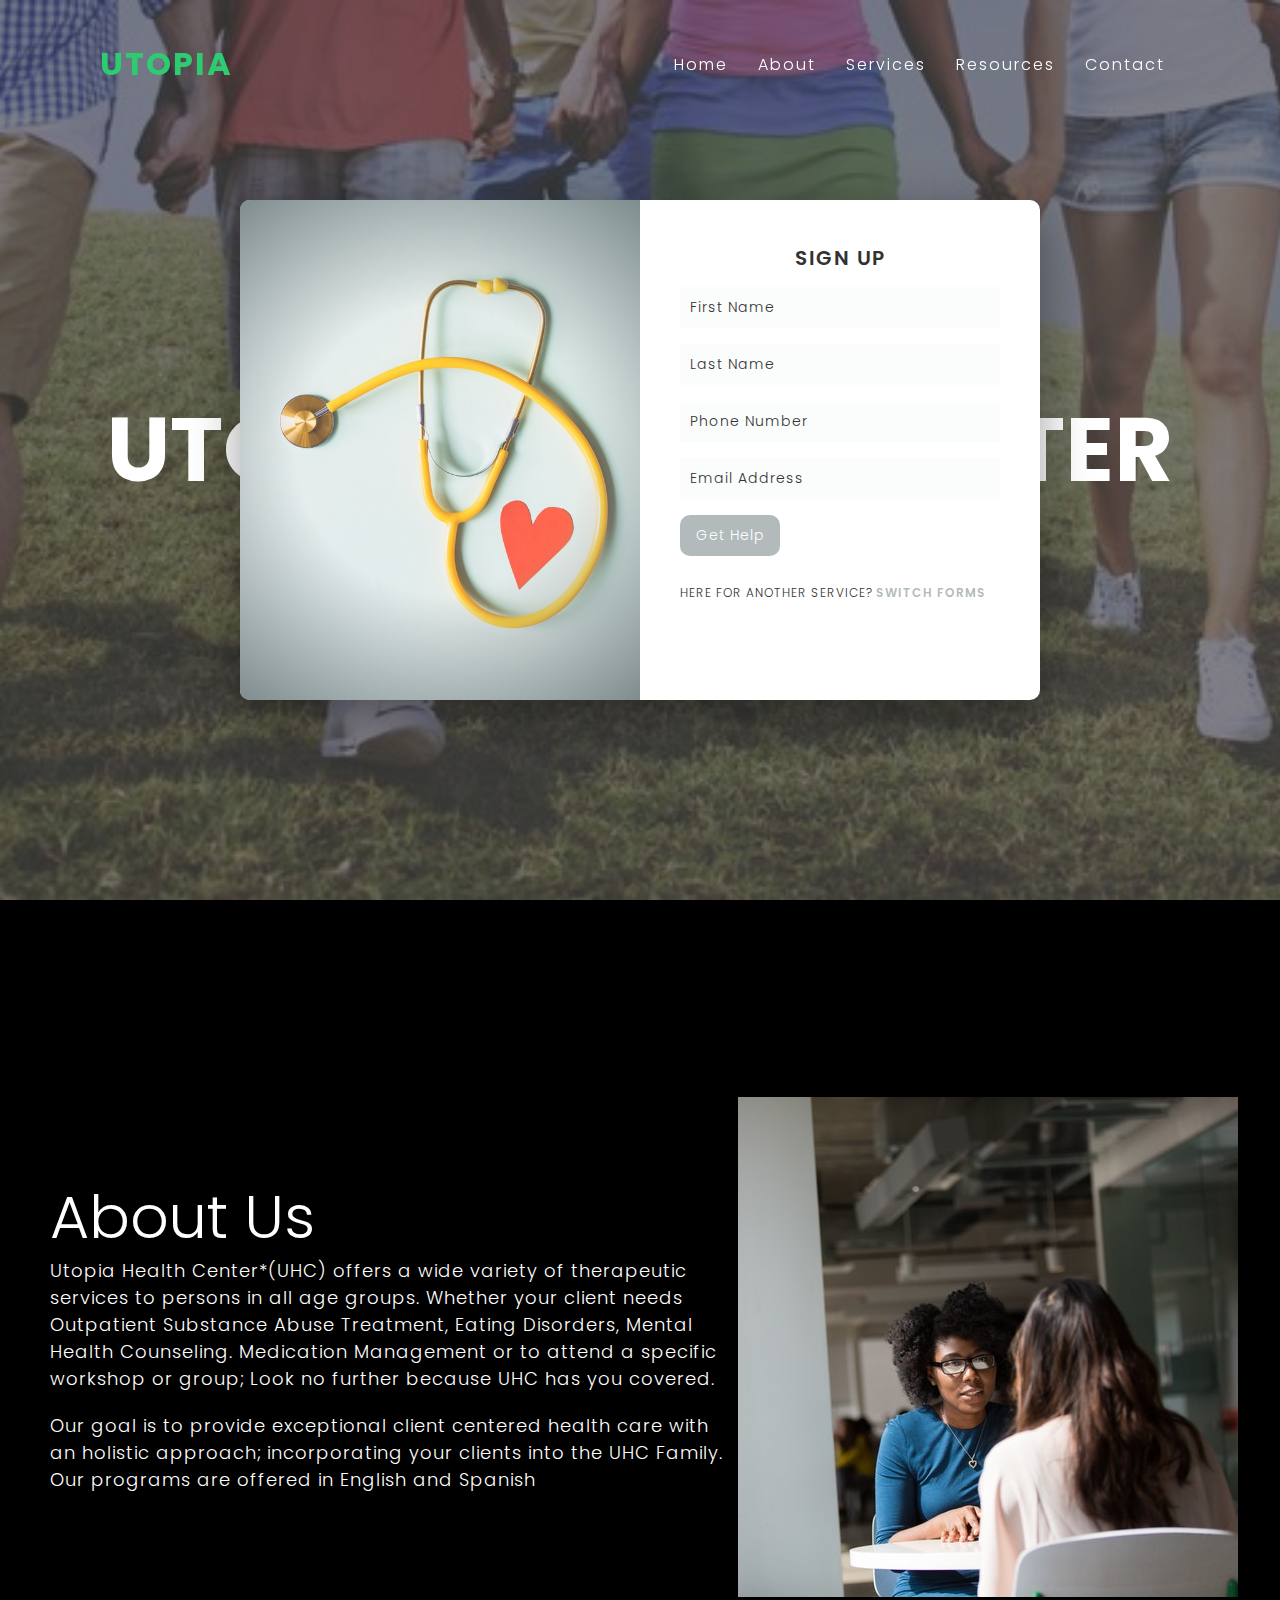
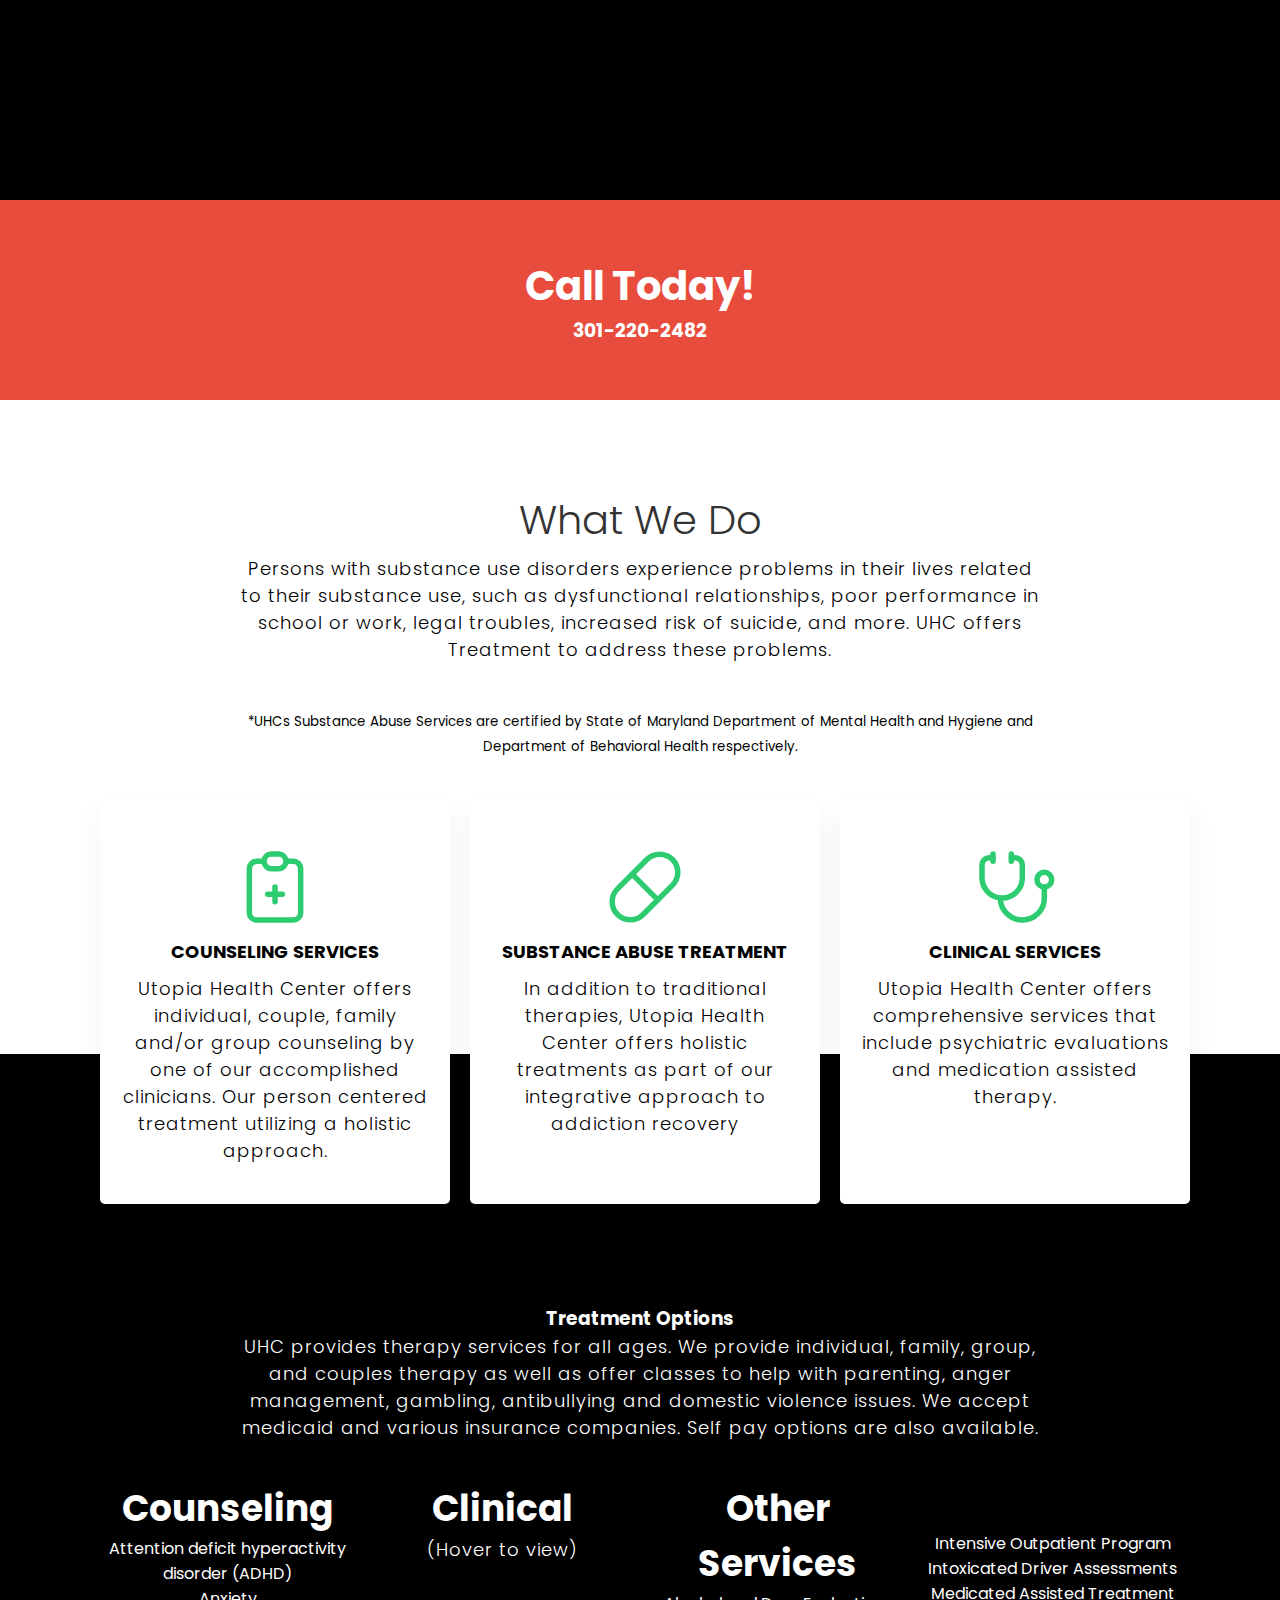
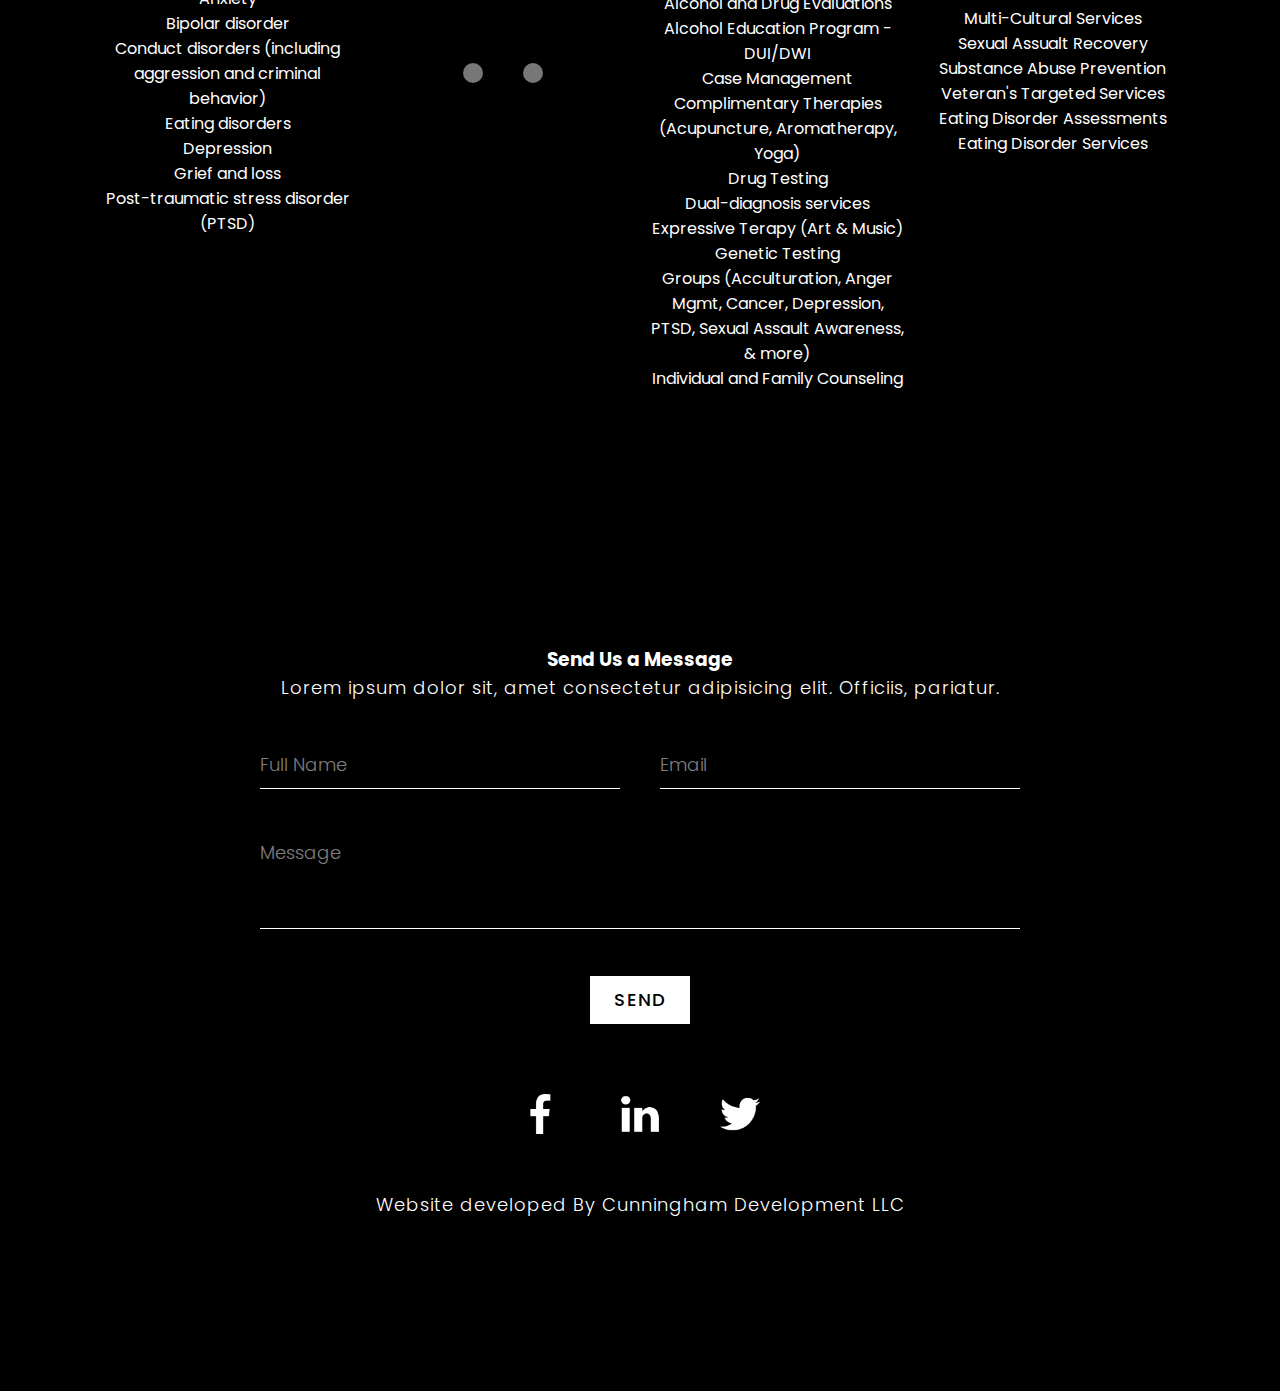
==== index.html @ b4b030a9 "second commit" ====
<!DOCTYPE html>
<html lang="en">

<head>
    <meta charset="UTF-8">
    <meta http-equiv="X-UA-Compatible" content="IE=edge">
    <meta name="viewport" content="width=device-width, initial-scale=1.0">
    <link rel="stylesheet" href="./css/style.css">
    <link rel="stylesheet" href="https://cdnjs.cloudflare.com/ajax/libs/animate.css/4.1.1/animate.min.css" />
    <title>Utopia Health Center</title>
</head>

<body>
    <!-- Header -->
    <header id="header">
        <a href="#" class="logo">Utopia</a>
        <ul>
            <li><a href="#home" onclick="toggle();">Home</a></li>
            <li><a href="#introduction" onclick="toggle();">About</a></li>
            <li><a href="#appointments" onclick="toggle();">Services</a></li>
            <li><a href="#resources" onclick="toggle();">Resources</a></li>
            <li><a href="#contact" onclick="toggle();">Contact</a></li>
        </ul>
        <div class="toggle" onclick="toggle();"></div>
    </header>

    <!-- Banner -->
    <section class="banner" id="home">
        <div class="overlay"></div>

        <h2 class="animate__animated animate__fadeOut animate__delay-4s" id="normal">Utopia <span>Health</span> Center
        </h2>

        <div class="container animate__animated animate__fadeIn animate__delay-5s ">
            <div class="user signinBx">
                <div class="imgBx">
                    <div class="overlay"></div>
                    <img src="./img/pexels-karolina-grabowska-4386467.jpg" alt="">
                </div>
                <div class="formBx">
                    <form>
                        <h2>Sign Up</h2>
                        <input type="text" placeholder="First Name">
                        <input type="text" placeholder="Last Name">
                        <input type="text" placeholder="Phone Number">
                        <input type="text" placeholder="Email Address">
                        <input type="submit" value="Get Help">
                        <p class="signup">Here for another service?<a href="#" onclick="toggleForm();"> Switch Forms</a>
                        </p>
                    </form>
                </div>
            </div>
            <div class="user signupBx">

                <div class="formBx">
                    <form id="secondForm">
                        <h2>Alternate Form</h2>
                        <input type="text" placeholder="First Name">
                        <input type="text" placeholder="Last Name">
                        <input type="text" placeholder="Phone Number">
                        <input type="text" placeholder="Email Address">
                        <input type="submit" value="Get Help">
                        <p class="signup">Go Back<a href="#" onclick="toggleForm();"> Switch Forms</a></p>
                    </form>
                </div>
                <div class="imgBx">
                    <div class="overlay"></div>
                    <img src="./img/pexels-cottonbro-3737574.jpg" alt="">
                </div>
            </div>
        </div>
    </section>

    <!-- About -->
    <section class="sec info-section" id="introduction">
        <div class="features">
            <div class="column-big">
                <h3 class="featurette-heading">About Us</h3>
                <p>Utopia Health Center*(UHC) offers a wide variety of
                    therapeutic services to persons in all age groups.
                    Whether your client needs Outpatient Substance
                    Abuse Treatment, Eating Disorders, Mental Health
                    Counseling. Medication Management or to attend
                    a specific workshop or group; Look no further
                    because UHC has you covered.
                </p>
                <p>Our goal is to provide exceptional client centered
                    health care with an holistic approach; incorporating
                    your clients into the UHC Family.
                    Our programs are offered in English and Spanish</p>
            </div>
            <div class="column-small">
                <img src="./img/pexels-christina-morillo-1181712.jpg" alt="">
            </div>
        </div>
    </section>
    <div class="large-divider">
        <h2>Call Today!</h2>

        <h3>301-220-2482</h3>
    </div>
    <!-- Services -->
    <section class="sec appt" id="appointments">
        <div class="content">
            <div class="mxw800p">
                <h3 class="featurette-heading">What We Do</h3>
                <p>Persons with substance use disorders experience
                    problems in their lives related to their substance
                    use, such as dysfunctional relationships, poor
                    performance in school or work, legal troubles,
                    increased risk of suicide, and more. UHC offers
                    Treatment to address these problems.</p>
                <br>
                <small>*UHCs Substance Abuse Services are certified by
                    State of Maryland Department of Mental Health
                    and Hygiene and Department of Behavioral Health
                    respectively.
                </small>
            </div>
            <div class="services">
                <div class="box ">
                    <div class="iconBx">
                        <svg xmlns="http://www.w3.org/2000/svg" class="icon icon-tabler icon-tabler-report-medical"
                            width="88" height="88" viewBox="0 0 24 24" stroke-width="1.5" stroke="#2ecc71" fill="none"
                            stroke-linecap="round" stroke-linejoin="round">
                            <path stroke="none" d="M0 0h24v24H0z" fill="none" />
                            <path
                                d="M9 5h-2a2 2 0 0 0 -2 2v12a2 2 0 0 0 2 2h10a2 2 0 0 0 2 -2v-12a2 2 0 0 0 -2 -2h-2" />
                            <rect x="9" y="3" width="6" height="4" rx="2" />
                            <line x1="10" y1="14" x2="14" y2="14" />
                            <line x1="12" y1="12" x2="12" y2="16" />
                        </svg>
                    </div>
                    <div class="content">
                        <h2>Counseling Services</h2>
                        <p>Utopia Health Center offers individual, couple, family and/or group counseling by one of our
                            accomplished clinicians. Our person centered treatment utilizing a holistic approach.</p>
                    </div>
                </div>
                <div class="box ">
                    <div class="iconBx">
                        <svg xmlns="http://www.w3.org/2000/svg" class="icon icon-tabler icon-tabler-pill" width="88"
                            height="88" viewBox="0 0 24 24" stroke-width="1.5" stroke="#2ecc71" fill="none"
                            stroke-linecap="round" stroke-linejoin="round">
                            <path stroke="none" d="M0 0h24v24H0z" fill="none" />
                            <path d="M4.5 12.5l8 -8a4.94 4.94 0 0 1 7 7l-8 8a4.94 4.94 0 0 1 -7 -7" />
                            <line x1="8.5" y1="8.5" x2="15.5" y2="15.5" />
                        </svg>
                    </div>
                    <div class="content">
                        <h2>Substance Abuse Treatment</h2>
                        <p>In addition to traditional therapies, Utopia Health Center offers holistic treatments as part
                            of our integrative approach to addiction recovery</p>
                    </div>
                </div>
                <div class="box ">
                    <div class="iconBx">
                        <svg xmlns="http://www.w3.org/2000/svg" class="icon icon-tabler icon-tabler-stethoscope"
                            width="88" height="88" viewBox="0 0 24 24" stroke-width="1.5" stroke="#2ecc71" fill="none"
                            stroke-linecap="round" stroke-linejoin="round">
                            <path stroke="none" d="M0 0h24v24H0z" fill="none" />
                            <path d="M6 4h-1a2 2 0 0 0 -2 2v3.5h0a5.5 5.5 0 0 0 11 0v-3.5a2 2 0 0 0 -2 -2h-1" />
                            <path d="M8 15a6 6 0 1 0 12 0v-3" />
                            <path d="M11 3v2" />
                            <path d="M6 3v2" />
                            <circle cx="20" cy="10" r="2" />
                        </svg>
                    </div>
                    <div class="content">
                        <h2>Clinical Services</h2>
                        <p>Utopia Health Center offers comprehensive services that include psychiatric evaluations and
                            medication assisted therapy.</p>
                    </div>
                </div>


            </div>
        </div>
    </section>
    <!-- Stats -->
    <section class="sec stats" id="resources">
        <div class="content">
            <div class="mxw800p">
                <h3>Treatment Options</h3>
                <p>UHC provides therapy services for all ages. We provide individual, family, group, and couples therapy
                    as well as offer classes to help with parenting, anger management, gambling, antibullying and
                    domestic violence issues. We accept medicaid and various insurance companies. Self pay options are
                    also available.</p>
            </div>
            <div class="statsBox">
                <div class="box">
                    <h2>Counseling</h2>
                    <ul class="bxList">
                        <li>Attention deficit hyperactivity disorder (ADHD)</li>
                        <li>Anxiety</li>
                        <li>Bipolar disorder</li>
                        <li>Conduct disorders (including aggression and criminal behavior)</li>
                        <li>Eating disorders</li>
                        <li>Depression</li>
                        <li>Grief and loss</li>
                        <li>Post-traumatic stress disorder (PTSD)</li>
                    </ul>
                </div>
                <div class="box">
                    <h2>Clinical</h2>
                    <p>(Hover to view)</p>
                    <ul class="treatList">
                        <li>
                            <div class="content">
                                <h3>PSYCHIATRIC SERVICES</h3>
                                <p>
                                    Utopia Health Center offers comprehensive services that include psychiatric
                                    evaluations and medication management. These services are available to children,
                                    adolescents, and adults with psychiatric disorders to include co-occurring.
                                    Psychotherapeutic medications do not cure mental illness, but in many cases, can
                                    help a person function despite some continuing mental pain and difficulty coping
                                    with problems; in addition they may make other kinds of treatment more effective.
                                </p>
                            </div>
                        </li>
                        <li>
                            <div class="content">
                                <h3>MEDICATION ASSISTED THERAPY (MAT)</h3>
                                <p>
                                    One of the most effective and life-changing forms of care that can help adult men
                                    and women, aged 18 and older, overcome the compulsion to engage in substance abuse.
                                    Designed specifically for the treatment of opioid use disorders, medication assisted
                                    therapy is a combination of medication and therapeutic interventions to include
                                    counseling. The treatment Utopia Health Center provides with medication is carefully
                                    administered through regular consultations with a physician.
                                </p>
                            </div>
                        </li>
                    </ul>
                </div>
                <div class="box">
                    <h2>Other Services</h2>
                    <ul>
                        <li>Alcohol and Drug Evaluations</li>
                        <li>Alcohol Education Program - DUI/DWI
                        </li>
                        <li>Case Management</li>
                        <li>Complimentary Therapies (Acupuncture,
                            Aromatherapy, Yoga)</li>
                        <li>Drug Testing</li>
                        <li>Dual-diagnosis services</li>
                        <li>Expressive Terapy (Art & Music)</li>
                        <li>Genetic Testing</li>
                        <li>Groups (Acculturation, Anger Mgmt,
                            Cancer, Depression, PTSD, Sexual Assault
                            Awareness, & more)
                        </li>
                        <li>Individual and Family Counseling</li>
                    </ul>
                </div>
                <div class="box" style="margin-top: 50px;">
                    <ul>
                        <li>Intensive Outpatient Program</li>
                        <li>Intoxicated Driver Assessments</li>
                        <li>Medicated Assisted Treatment</li>
                        <li>Multi-Cultural Services</li>
                        <li>Sexual Assualt Recovery</li>
                        <li>Substance Abuse Prevention</li>
                        <li>Veteran's Targeted Services</li>
                        <li>Eating Disorder Assessments</li>
                        <li>Eating Disorder Services</li>
                    </ul>
                </div>
            </div>
        </div>
    </section>
    <!-- Portfolio -->
    

    
    <!-- Team -->
    <!-- Contact -->
    <section class="sec contact" id="contact">
        <div class="content">
            <div class="mxw800p">
                <h3>Send Us a Message</h3>
                <p>Lorem ipsum dolor sit, amet consectetur adipisicing elit. Officiis, pariatur.</p>
            </div>
            <div class="contactForm">
                <form >
                    <div class="row100">
                        <div class="inputBx50">
                            <input type="text" name="" placeholder="Full Name">
                        </div>
                        <div class="inputBx50">
                            <input type="text" name="" placeholder="Email">
                        </div>
                    </div>
                    <div class="row100">
                        <div class="inputBx100">
                            <textarea  placeholder="Message"></textarea>
                        </div>
                    </div>
                    <div class="row100">
                        <div class="inputBx100">
                            <input type="submit" name="" value="Send">
                        </div>
                    </div>
                </form>
            </div>
            <div class="sci">
                <ul>
                    <li><a href="#"><img src="./img/facebook (1).png" alt=""></a></li>
                    <li><a href="#"><img src="./img/linkedin.png" alt=""></a></li>
                    <li><a href="#"><img src="./img/twitter (1).png" alt=""></a></li>
                </ul>
            </div>
            <p class="copyright">Website developed By Cunningham Development LLC</p>
        </div>
        
    </section>
    <script src="./js/main.js"></script>
</body>

</html>
---- css/style.css ----
@import url('https://fonts.googleapis.com/css2?family=Poppins:wght@200;300;400;500;600;700;800;900&display=swap');

* {
    margin: 0;
    padding: 0;
    box-sizing: border-box;
    font-family: 'Poppins', sans-serif;
}

html {
    scroll-behavior: smooth;
}

body {
    min-height: 1000px;
    overflow-x: hidden;
}


header {
    position: fixed;
    top: 0;
    left: 0;
    width: 100%;
    display: flex;
    justify-content: space-between;
    align-items: center;
    padding: 40px 100px;
    z-index: 100000000;
    transition: 0.6s;
}

header.sticky {
    padding: 5px 100px;
    background: #fff;
    border-bottom: 1px solid rgba(0, 0, 0, .1);
}

header .logo {
    position: relative;
    font-weight: 700;
    color: #2ecc71;
    text-decoration: none;
    font-size: 2em;
    text-transform: uppercase;
    letter-spacing: 2px;
    transition: 0.6s;
}

header ul {
    position: relative;
    display: flex;
    justify-content: center;
    align-items: center;
}

header ul li {
    position: relative;
    list-style: none;
}

header ul li a {
    position: relative;
    margin: 0 15px;
    text-decoration: none;
    color: #fff;
    letter-spacing: 2px;
    font-weight: 300;
    transition: 0.6s;

}

header.sticky .logo,
header.sticky ul li a {
    color: #000;

}

.banner {
    position: relative;
    width: 100%;
    min-height: 100vh;
    background: url('../img/banner-img.jpeg');
    background-size: cover;
    background-repeat: no-repeat;
    background-position: center;
    display: flex;
    justify-content: center;
    align-items: center;
}

.banner .container {
    position: relative;
    width: 800px;
    height: 500px;
    background: transparent;
    box-shadow: 0 15px 50px rgba(0, 0, 0, 0.377);
    overflow: hidden;
    border-radius: 10px;
}

.banner .container .user {
    position: absolute;
    top: 0;
    left: 0;
    width: 100%;
    height: 100%;
    display: flex;
    z-index: 6000;
}

.banner .container .user .imgBx {
    position: relative;
    width: 50%;
    height: 100%;
    transition: 0.5s;

}

.banner .container .user .imgBx img {
    position: absolute;
    top: 0;
    left: 0;
    width: 100%;
    height: 100%;
    object-fit: cover;
}

.banner .container .user .formBx {
    position: relative;
    width: 50%;
    height: 100%;
    display: flex;
    justify-content: center;
    align-items: center;
    padding: 40px;
    transition: 0.5s;

    background: #fff;
    color: #333;
}

.banner .container .user .formBx h2 {
    font-size: 20px;
    font-weight: 600;
    text-transform: uppercase;
    letter-spacing: 2px;
    text-align: center;
    width: 100%;
    margin-bottom: 20px;
    color: #333;
    top: 10%;
    left: 50%;
    transform: translate(-50%, -10%);
}

.banner .container .user .formBx form input {
    position: relative;
    width: 100%;
    padding: 10px;
    background: rgba(236, 240, 241, 0.2);
    color: #333;
    border: none;
    outline: none;
    box-shadow: none;
    margin: 8px 0;
    font-size: 14px;
    letter-spacing: 1px;
    font-weight: 300;

}

.banner .container .user .formBx form input[type="submit"] {
    max-width: 100px;
    background: rgba(127, 140, 141, 0.6);
    border-radius: 10px;
    color: #fff;
    cursor: pointer;

}

.banner .container .user .formBx form .signup {
    position: relative;
    margin-top: 20px;
    font-size: 12px;
    letter-spacing: 1px;
    color: #333;
    font-weight: 300;
    text-transform: uppercase;
}

.banner .container .user .formBx form .signup a {
    font-weight: 600;
    text-decoration: none;
    color: rgba(127, 140, 141, 0.6);
}

.banner .container .signupBx .formBx {
    left: 100%;
}

.banner .container .signupBx {
    pointer-events: none;
}

::placeholder {
    color: #333;
}

.banner .container .signupBx .imgBx {
    left: -100%;
}

.banner .container .user .imgBx .overlay {
    height: 100%;
    width: 100%;
    position: absolute;
    z-index: 3;
    background: radial-gradient(circle, rgba(255, 255, 255, 0.2) 45%, rgba(127, 140, 141, 1) 100%);
}

.banner .container .user p {
    font-size: 16px;
}

.banner .container.active .signupBx .formBx {
    left: 0;
}

.banner .container.active .signupBx .imgBx {
    left: 0;
}

.banner .container.active .signupBx {
    pointer-events: initial;
}

.banner .overlay {
    height: 100%;
    width: 100%;
    position: absolute;
    background-color: rgba(45, 52, 54, 0.6);
}

.banner h2 {
    color: #fff;
    font-size: 90px;
    text-transform: uppercase;
    text-align: center;
    line-height: 1em;
    z-index: 2;
    position: absolute;
}

.banner h2 span {
    color: #2ecc71;
}

.banner .form-surprise {
    display: flex;
    justify-content: center;
    align-items: center;
}

.banner .container .signinBx .formBx {
    left: 0;
}

.banner .container.active .signinBx .formBx {
    left: 100%;
}

.banner .container .signinBx .imgBx {
    left: 0;
}

.banner .container.active .signinBx .imgBx {
    left: -100%;
}


.sec {
    background: #fff;
    padding: 100px;
    min-height: 100vh;
    display: flex;
    justify-content: center;

    align-items: center;
}

.info-section {
    min-height: 100vh;
    padding: 50px;
    display: flex;
    justify-content: space-between;
    align-items: center;
    background-color: #000;
    color: #fff;
}

.info-section .features {
    max-width: 100vw;
    display: flex;
    justify-content: space-between;
    align-items: center;
}

.form-surprise {

    padding: 20px;
    display: flex;
    justify-content: center;
    align-items: center;
}

.form-surprise .features {
    max-width: 100%;
    display: flex;
    justify-content: center;
    align-items: center;
}

.form-surprise .column-big {
    max-width: 58.33%;
}

.form-surprise .column-small {
    max-width: 41.66%;
}

.info-section .features .column-big {
    max-width: 58.33%;
}

.info-section .features .column-small {
    max-width: 41.66%;
}

.sec .content {
    position: relative;
    text-align: center;
    width: 100%;
}

.mxw800p {
    max-width: 800px;
    margin: 0 auto;
}

.sec#introduction .content {
    position: relative;
    text-align: left;
    width: 100%;
}

p {
    position: relative;
    font-size: 18px;
    font-weight: 300;
    margin-bottom: 20px;
    letter-spacing: 1px;
}

[class*="col-"] {
    float: left;
    padding: 15px;
    margin: auto;
    padding-top: 1rem;
    padding-bottom: 1rem;


}

.featurette-divider {
    margin: 5rem 0;
}

.featurette-heading {
    font-weight: 300;
    line-height: 1;
    font-size: 60px;
    color: #333;
    text-align: left;
    margin-bottom: 10px;
}

.info-section .featurette-heading {
    color: #fff;
}

.appt .featurette-heading {
    font-weight: 300;
    line-height: 1;
    font-size: 40px;
    color: #333;
    text-align: center;
    margin-bottom: 15px;
}

.lead {
    text-align: left;
}

.col-1 {
    width: 8.33%;
}

.col-2 {
    width: 16.66%;
}

.col-3 {
    width: 25%;
}

.col-4 {
    width: 33.33%;
}

.col-5 {
    width: 41.66%;
}

.col-6 {
    width: 50%;
}

.col-7 {
    width: 58.33%;
}

.col-8 {
    width: 66.66%;
}

.col-9 {
    width: 75%;
}

.col-10 {
    width: 83.33%;
}

.col-11 {
    width: 91.66%;
}

.col-12 {
    width: 100%;
}


.btn {
    position: relative;
    display: inline-block;
    padding: .375rem .75rem;
    margin: 10px 0;
    font-weight: 400;
    color: #fff;
    text-decoration: none;
    text-transform: uppercase;
    font-size: 1rem;
    letter-spacing: 2px;
    border-radius: .25rem;
    overflow: hidden;
    background: #2ecc71;
    font-family: 'Open Sans', sans-serif;
}

.btn span {
    position: absolute;
    background: #fff;
    transform: translate(-50%, -50%);
    pointer-events: none;
    border-radius: 50%;
    animation: animate 1s linear infinite;
}

.btn:hover {
    cursor: pointer;
}

@keyframes animate {
    0% {
        width: 0px;
        height: 0px;
        opacity: 0.5;
    }

    100% {
        width: 500px;
        height: 500px;
        opacity: 0;
    }
}


.sec .appt .col-4 {
    background-color: #fff;
    color: #000;
}

.services {
    position: relative;
    display: grid;
    grid-template-columns: repeat(auto-fit, minmax(300px, 1fr));
    grid-gap: 30px;
    max-width: 100%;
    margin-top: 40px;
}

.services .box {

    width: 350px;
    margin: 0 auto;
    padding: 20px;
    box-shadow: 0 15px 30px rgba(0, 0, 0, 0.05);
    border-radius: 5px;
    background: #fff;

}

.services .box .iconBx {
    margin-top: 25px;
}

.services .box .iconBx img {
    max-width: 90px;
    margin-bottom: 15px;
    border-radius: 5px;

}

.services .box h2 {
    font-size: 18px;
    margin-bottom: 10px;
    text-transform: uppercase;
    font-weight: 700;
}

.large-divider {
    height: 200px;
    width: 100vw;
    display: flex;
    justify-content: center;
    align-items: center;
    flex-direction: column;
    background-color: #e74c3c;
    color: #fff;
}

.large-divider h2 {
    font-size: 50px;
    font-size: 40px;
}

.banner .animate__animated .animate__fadeOut .animate__delay-4s {
    z-index: 1;
}

.banner .container {
    z-index: 6000000;
}

.stats {
    background: #000;
    padding-top: 250px;
    margin-top: -250px;
    color: #fff;
}

.stats h3,
.stats p {
    color: #fff;
}

.statsBox {
    position: relative;
    display: grid;
    grid-template-columns: repeat(auto-fit, minmax(250px, 1fr));
    grid-gap: 20px;
    max-width: 100%;
    margin-top: 40px;
}

.statsBox h2 {
    color: #fff;
    font-size: 36px;
    ;
}

.statsBox h4 {
    color: #fff;
    font-size: 16px;
    font-weight: 500;
    text-transform: uppercase;
    letter-spacing: 2px;
}

.bxList {
    list-style: none;
    text-align: center;
}

.stats .treatList .content p {
    color: black;
    font-size: 12px;
    text-align: left;
}

.stats .treatList .content h3 {
    color: black;
    font-size: 16px;

}

.box ul {
    list-style: none;
}

.treatList {
    margin-top: 100px;
    padding: 0;
    display: flex;
    justify-content: center;
    align-items: flex-end;
}

.treatList li {
    position: relative;
    list-style: none;
    width: 20px;
    height: 20px;
    background: #777;
    margin: 0 20px;
    border-radius: 50%;
    transition: 0.5s;

    cursor: pointer;
}

.treatList li:hover {
    background: #2ecc71;
    box-shadow: 0 0 0 4px #333,
        0 0 0 6px #2ecc71;
}

.treatList li .content {
    position: absolute;
    bottom: 55px;
    width: 400px;
    background: #fff;
    color: black !important;
    padding: 20px;
    box-sizing: border-box;
    border-radius: 4px;
    visibility: hidden;
    opacity: 0;
    transition: 0.5s;
    transform: translateX(-50%) translateY(-50px);
}

.treatList li .content:before {
    content: '';
    position: absolute;
    width: 30px;
    height: 30px;
    background: #fff;
    bottom: -15px;
    left: 194px;
    transform: rotate(45deg);
}

.treatList li:hover .content {
    visibility: visible;
    opacity: 1;
    transform: translateX(-50%) translateY(0px);
}

.treatList li .content h2 {
    margin: 0;
    padding: 0;
}

section#portfolio {
    padding: 100px;
    min-height: 100vh;
    display: flex;
    justify-content: center;
    align-items: center;
}

section .content {
    position: relative;
    text-align: center;
    width: 100%;
}

.parent {
    display: grid;
    grid-template-columns: repeat(2, 1fr);
    grid-template-rows: repeat(6, 1fr);
    grid-column-gap: 15px;
    grid-row-gap: 5px;
    padding: 100px;
}

.div1 {
    grid-area: 1 / 1 / 3 / 2;
}

.div2 {
    grid-area: 3 / 1 / 5 / 2;
}

.div3 {
    grid-area: 5 / 1 / 7 / 2;
}

.div4 {
    grid-area: 1 / 2 / 3 / 3;
}

.div5 {
    grid-area: 3 / 2 / 5 / 3;
}

.div6 {
    grid-area: 5 / 2 / 7 / 3;
}

section .work {
    max-width: 800px;
    margin: 0 auto;

}

.contact {
    background: #000;

}

.contact h3,
.contact p {
    color: #fff;
}

.contactForm {
    position: relative;
    max-width: 800px;
    margin: 0 auto;
    display: flex;
}

.contactForm form {
    width: 100%;
}

.contactForm .row100 {
    display: flex;
    width: 100%;
}

.contactForm .row100 .inputBx50 {
    width: 50%;
    margin: 0 20px;
}

.contactForm .row100 .inputBx100 {
    width: 100%;
    margin: 0 20px;
}

.contactForm .row100 input,
.contactForm .row100 textarea {
    position: relative;
    border: none;
    border-bottom: 1px solid #fff;
    color: #fff;
    background: transparent;
    width: 100%;
    padding: 10px 0;
    outline: none;
    font-size: 18px;
    font-weight: 300;
    margin: 20px 0;
    resize: none;
}

.contactForm .row100 textarea {
    height: 100px;
}

.contactForm .row100 input::placeholder,
.contactForm .row100 textarea::placeholder {
    color: rgba(255, 255, 255, 0.5)
}

.contactForm .row100 input[type="submit"] {
    background: #fff;
    color: #000;
    max-width: 100px;

    text-transform: uppercase;
    letter-spacing: 2px;
    cursor: pointer;
    font-weight: 500;
}

.sci {
    position: relative;
    display: flex;
    justify-content: center;
    align-items: center;
    margin: 50px 0;
}

.sci ul {
    display: flex;
}

.sci ul li {
    list-style-type: none;
}

.sci ul li a {
    text-decoration: none;
    display: inline-block;
    margin: 0 30px;
}

.sci ul li a img {
    filter: invert(1);
    max-width: 40px;
}

.sci ul li a:hover img {
    opacity: 0.5;
    transition: 0.2s;
}

.copyright a {
    color: #fff;
}

.toggle {
    display: none;
}

@media (max-width:992px) {
    .banner .container {
        max-width: 400px;
        position: inherit;
        z-index: 60000;
    }

    .banner .container .signupBx .imgBx,
    .banner .container .signinBx .imgBx {
        display: none;
    }

    .banner .container .signupBx .formBx,
    .banner .container .signinBx .formBx {
        min-width: 100%;
    }

    .banner .container .user .formBx {
        width: 100%;
        z-index: 5000000000;
    }

    .toggle {
        display: block;
        position: relative;
        width: 30px;
        height: 30px;
        cursor: pointer;

    }

    .toggle:before {
        content: '';
        position: absolute;
        top: 4px;
        width: 100%;
        height: 2px;
        background: #000;
        z-index: 1;
        box-shadow: 0 10px 0 #000;
        transition: 0.5s;
    }

    .toggle::after {
        content: '';
        position: absolute;
        bottom: 4px;
        width: 100%;
        height: 2px;
        background: #000;
        z-index: 1;
        transition: 0.5s;
    }

    header,
    header.sticky {
        padding: 5px 50px;
        margin: none;
background: #fff;
    }
    header ul{
        position: absolute;
        top: 59px;
        left: 0;
        width: 100%;
        height: 100vh;
        text-align: center;
        overflow: auto;
        background: #fff;
        visibility: hidden;
        opacity: 0;
    }
    header.active ul{
visibility: visible;
opacity: 1;
display: block;
padding-top: 20px;
    }
    header.active ul li a{
        display: inline-block;
        margin: 10px 0;
        font-size: 20px;
        padding-top: 20px;
    }
    header .logo,
    header ul li a{
        color: #000;
    }
    .banner{
        background-position: center;
    }
    .banner h2{
        font-size: 60px;
        padding: 0 50px;
    }
.sec{
    padding: 100px 50px 50px;
}
.info-section .column-big{
    min-width: 100%;
}
.info-section img{
    display: none;
}
.services .box{
   width: 100%; 
}
.stats{
    padding-top: 300px;
}
.row100{
    flex-direction: column;
}
.contactForm .row100 .inputBx50,
.contactForm .row100 .inputBx100{
    width: 100%;
    margin: 0;
}
.sci{
    margin: 20px;
}
.sci ul li a img{
    font-size: 24px;
}
}
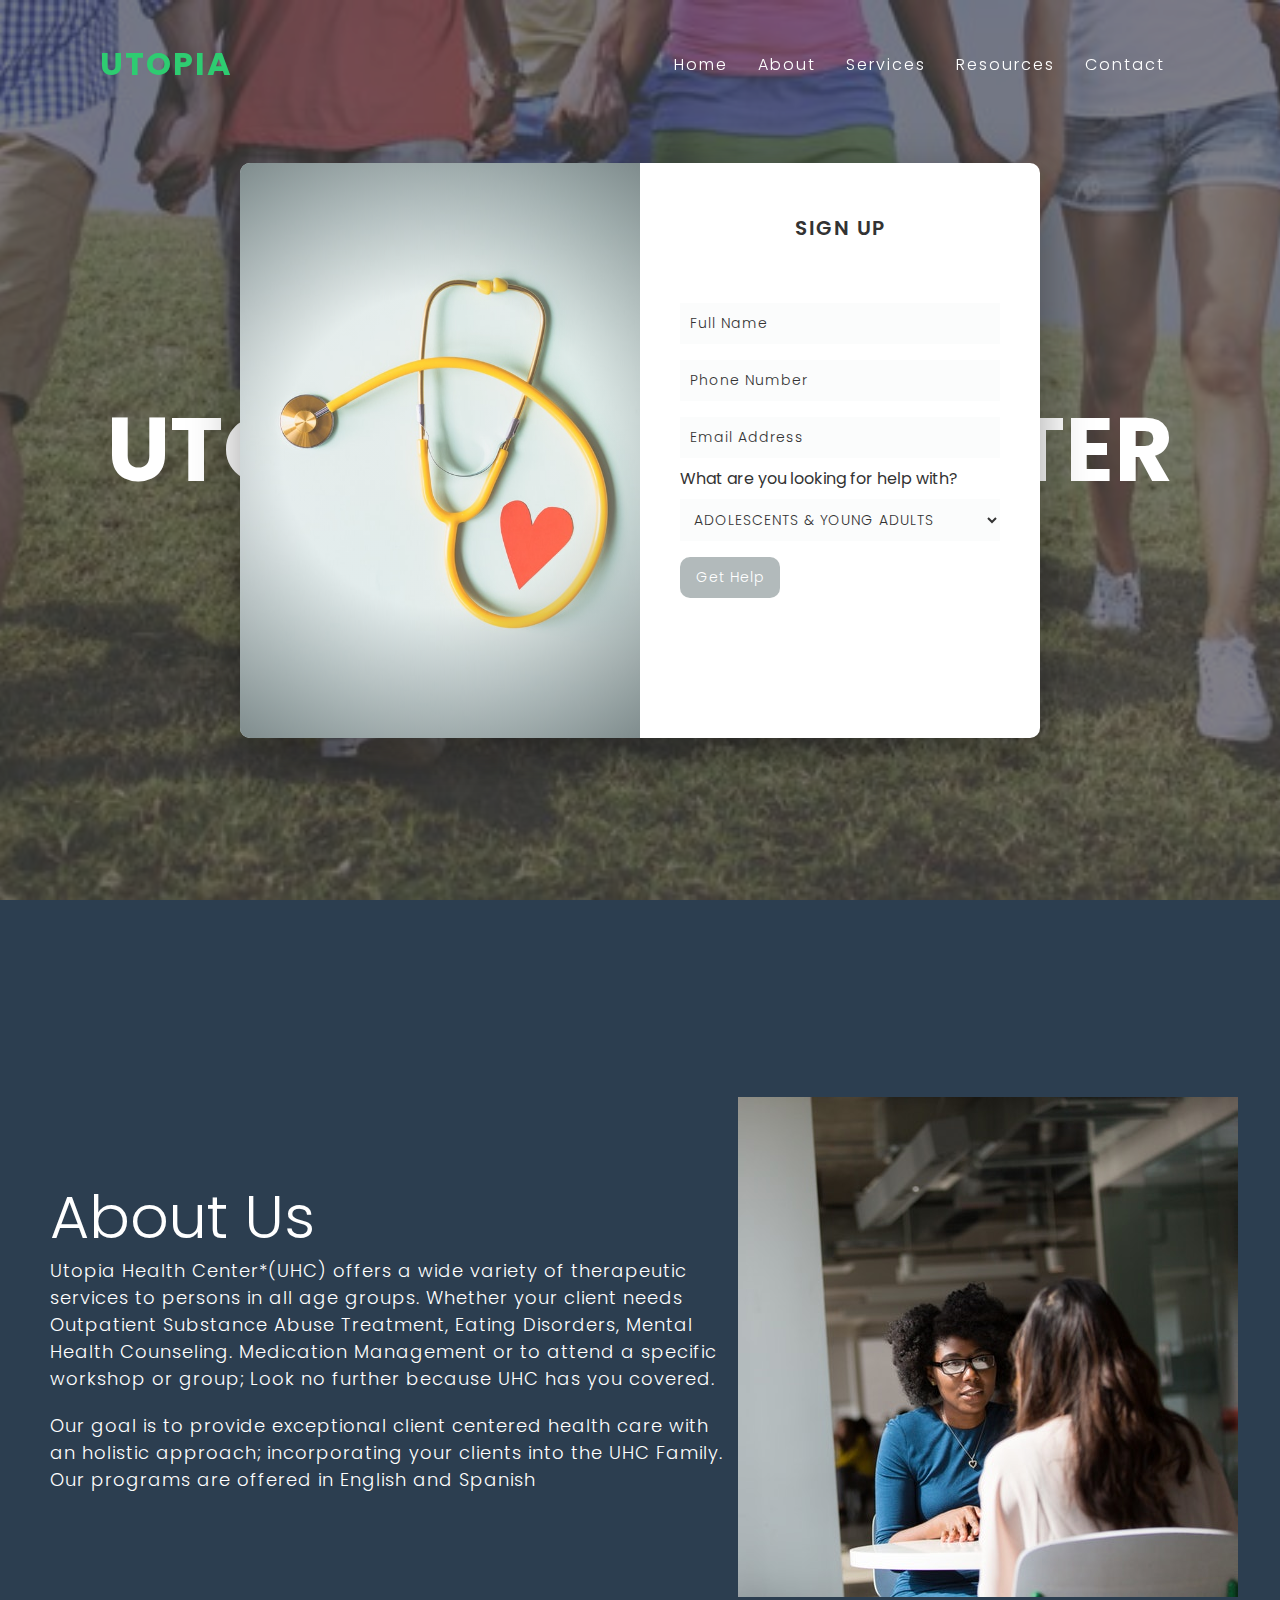
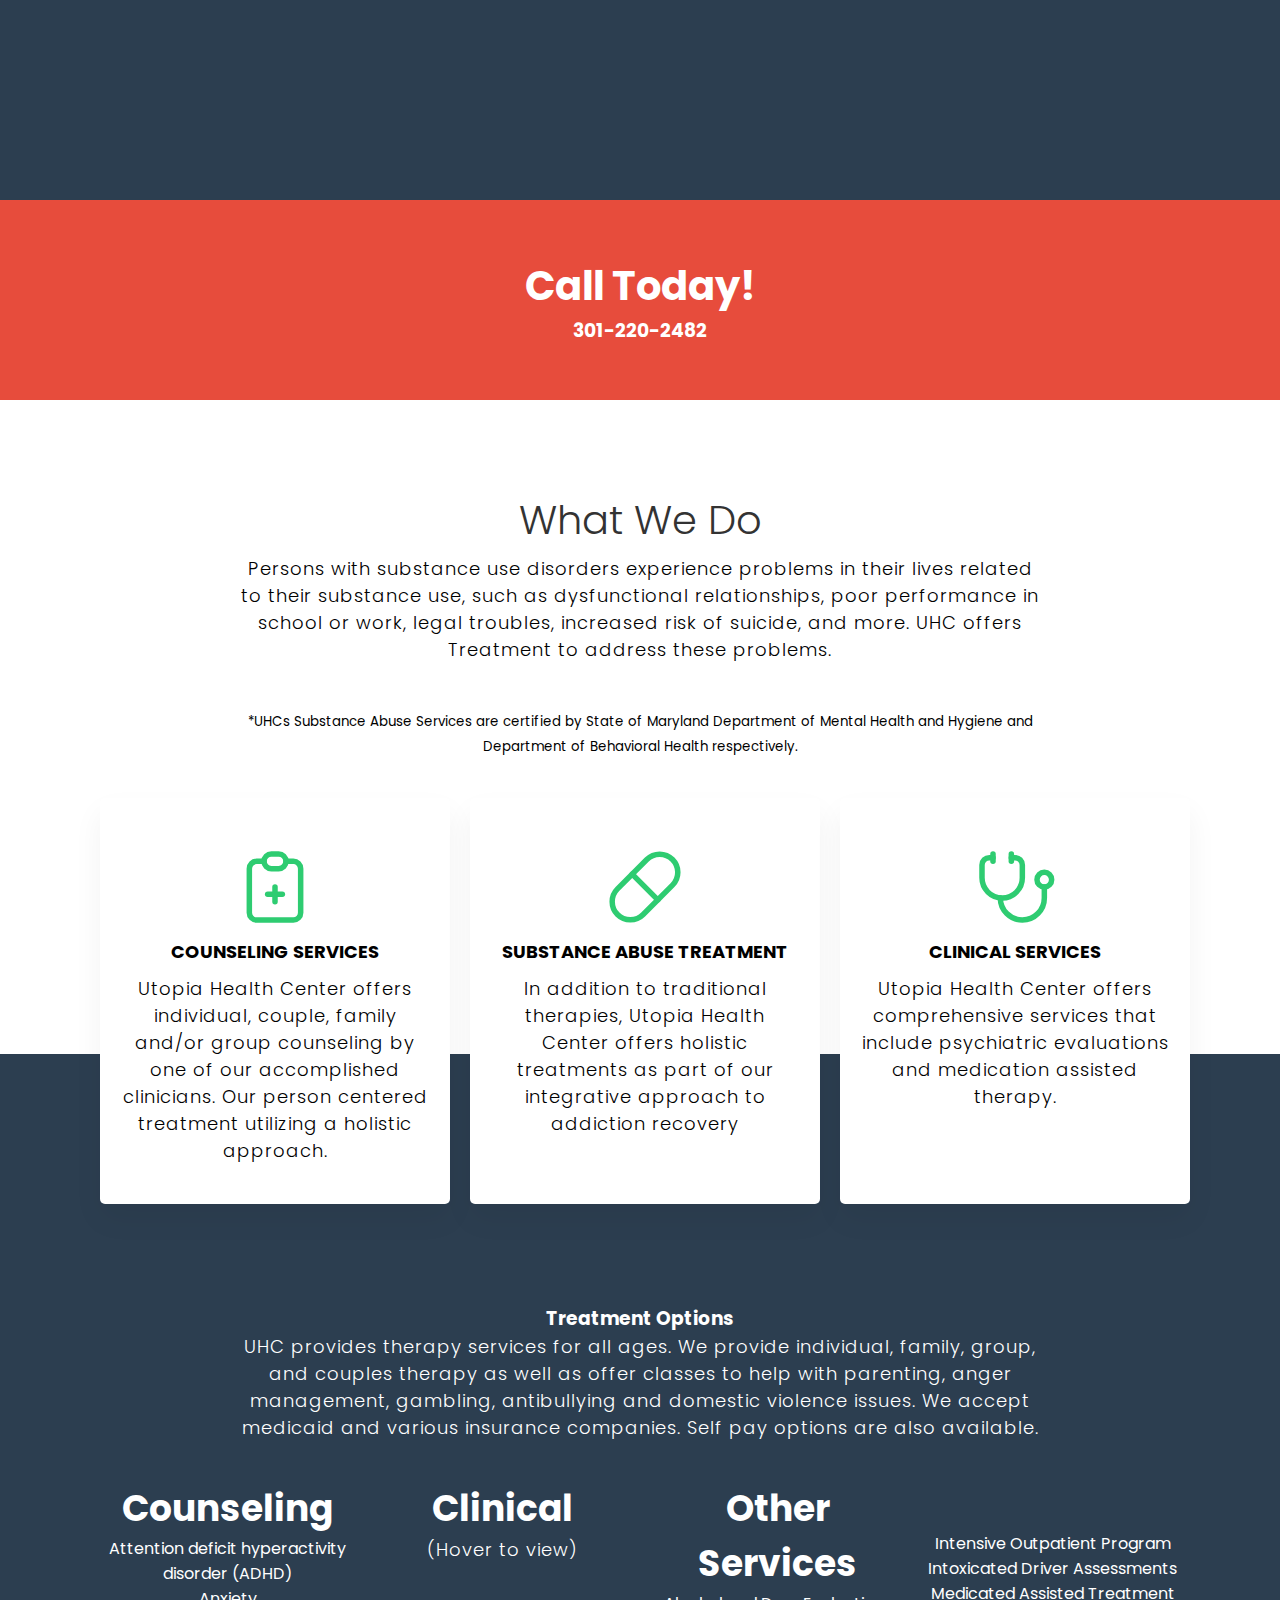
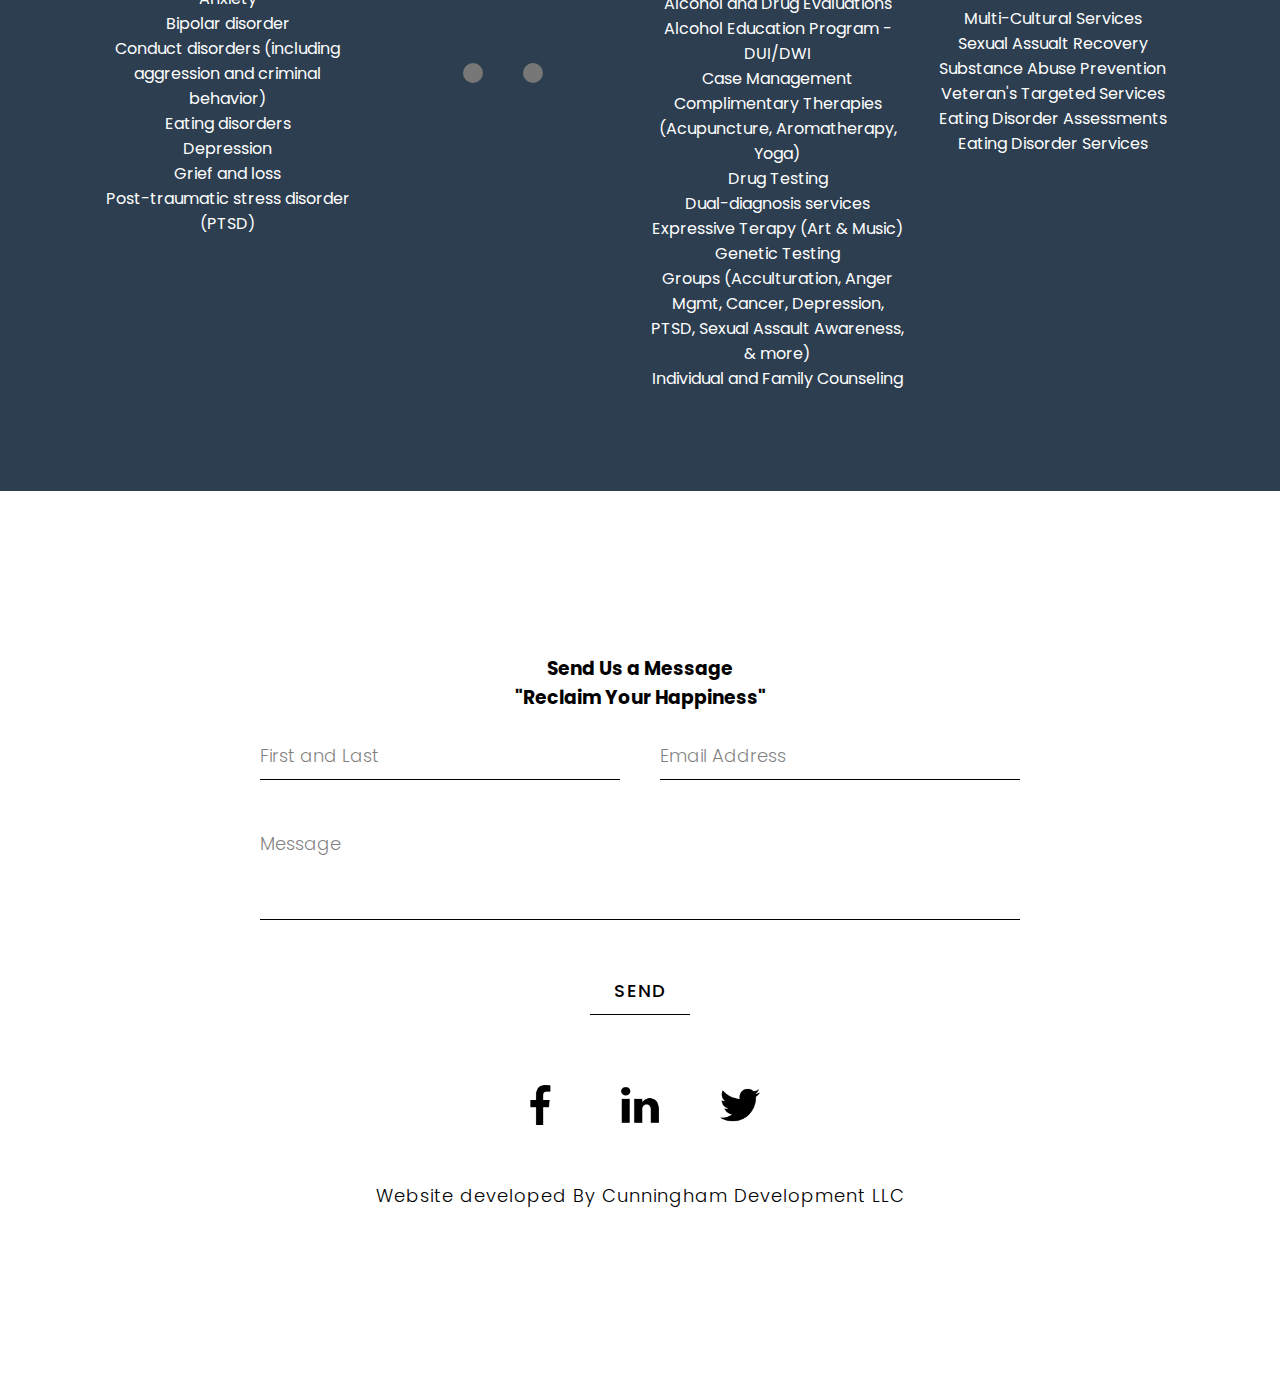
==== commit 8cbae994: "form function and resources" ====
--- a/index.html
+++ b/index.html
@@ -18,7 +18,7 @@
             <li><a href="#home" onclick="toggle();">Home</a></li>
             <li><a href="#introduction" onclick="toggle();">About</a></li>
             <li><a href="#appointments" onclick="toggle();">Services</a></li>
-            <li><a href="#resources" onclick="toggle();">Resources</a></li>
+            <li><a href="resources.html" onclick="toggle();">Resources</a></li>
             <li><a href="#contact" onclick="toggle();">Contact</a></li>
         </ul>
         <div class="toggle" onclick="toggle();"></div>
@@ -38,19 +38,39 @@
                     <img src="./img/pexels-karolina-grabowska-4386467.jpg" alt="">
                 </div>
                 <div class="formBx">
-                    <form>
+                    <form method="post" action="https://formspree.io/f/mjvjykek">
                         <h2>Sign Up</h2>
-                        <input type="text" placeholder="First Name">
-                        <input type="text" placeholder="Last Name">
-                        <input type="text" placeholder="Phone Number">
-                        <input type="text" placeholder="Email Address">
+                        <div class="form-group">
+                            <input type="text" name="name" id="full-name" placeholder="Full Name" required="">
+                        </div>
+
+                        <div class="form-group">
+                            <input type="telephone" id="telephone" name="telephone" placeholder="Phone Number" required="">
+                        </div>
+                        <div class="form-group">
+                            <input type="email" name="_replyto" id="email" placeholder="Email Address" required="">
+                        </div>
+                        <label for="services">What are you looking for help with?</label>
+                        <select id="services" name="services">
+                            <option value="ADOLESCENTS & YOUNG ADULTS">ADOLESCENTS & YOUNG ADULTS</option>
+                            <option value="Anxiety and Mood Disorders">Anxiety and Mood Disorders</option>
+                            <option value="Attention-Deficit Hyperactivity Disorder">Attention-Deficit Hyperactivity
+                                Disorder</option>
+                            <option value="Chronic Illness/Terminal Illness">Chronic Illness/Terminal Illness</option>
+                            <option value="Child Abuse and Bullying">Child Abuse and Bullying</option>
+                            <option value="Children and Families">Children and Families</option>
+                            <option value="Cult and Harmful Religion Recovery">Cult and Harmful Religion Recovery
+                            </option>
+                            <option value="Domestic / Intimate Partner Violence, Sexual Assault and Stalking">Domestic /
+                                Intimate Partner Violence, Sexual Assault and Stalking</option>
+                        </select>
                         <input type="submit" value="Get Help">
-                        <p class="signup">Here for another service?<a href="#" onclick="toggleForm();"> Switch Forms</a>
-                        </p>
+                        <!-- <p class="signup">Here for another service?<a href="#" onclick="toggleForm();"> Switch Forms</a>
+                        </p> -->
                     </form>
                 </div>
             </div>
-            <div class="user signupBx">
+            <!-- <div class="user signupBx">
 
                 <div class="formBx">
                     <form id="secondForm">
@@ -67,7 +87,7 @@
                     <div class="overlay"></div>
                     <img src="./img/pexels-cottonbro-3737574.jpg" alt="">
                 </div>
-            </div>
+            </div> -->
         </div>
     </section>
 
@@ -270,30 +290,30 @@
         </div>
     </section>
     <!-- Portfolio -->
-    
-
-    
+
+
+
     <!-- Team -->
     <!-- Contact -->
     <section class="sec contact" id="contact">
         <div class="content">
             <div class="mxw800p">
                 <h3>Send Us a Message</h3>
-                <p>Lorem ipsum dolor sit, amet consectetur adipisicing elit. Officiis, pariatur.</p>
+                <h3>"Reclaim Your Happiness"</h4>
             </div>
             <div class="contactForm">
-                <form >
+                <form method="post" action="https://formspree.io/f/mjvjykek">
                     <div class="row100">
                         <div class="inputBx50">
-                            <input type="text" name="" placeholder="Full Name">
+                            <input type="text" name="name" id="full-name" placeholder="First and Last" required="">
                         </div>
                         <div class="inputBx50">
-                            <input type="text" name="" placeholder="Email">
+                            <input type="email" name="_replyto" id="email-address" placeholder="Email Address" required="">
                         </div>
                     </div>
                     <div class="row100">
                         <div class="inputBx100">
-                            <textarea  placeholder="Message"></textarea>
+                            <textarea name="complaint" id="complaint"  placeholder="Message"></textarea>
                         </div>
                     </div>
                     <div class="row100">
@@ -312,7 +332,7 @@
             </div>
             <p class="copyright">Website developed By Cunningham Development LLC</p>
         </div>
-        
+
     </section>
     <script src="./js/main.js"></script>
 </body>
--- a/css/style.css
+++ b/css/style.css
@@ -26,7 +26,7 @@
     justify-content: space-between;
     align-items: center;
     padding: 40px 100px;
-    z-index: 100000000;
+    z-index: 900000000;
     transition: 0.6s;
 }
 
@@ -92,7 +92,7 @@
 .banner .container {
     position: relative;
     width: 800px;
-    height: 500px;
+    height: 575px;
     background: transparent;
     box-shadow: 0 15px 50px rgba(0, 0, 0, 0.377);
     overflow: hidden;
@@ -139,6 +139,7 @@
     background: #fff;
     color: #333;
 }
+
 
 .banner .container .user .formBx h2 {
     font-size: 20px;
@@ -169,6 +170,20 @@
     font-weight: 300;
 
 }
+.banner .container .user .formBx form select{
+    position: relative;
+    width: 100%;
+    padding: 10px;
+    background: rgba(236, 240, 241, 0.2);
+    color: #333;
+    border: none;
+    outline: none;
+    box-shadow: none;
+    margin: 8px 0;
+    font-size: 14px;
+    letter-spacing: 1px;
+    font-weight: 300;
+}
 
 .banner .container .user .formBx form input[type="submit"] {
     max-width: 100px;
@@ -295,7 +310,7 @@
     display: flex;
     justify-content: space-between;
     align-items: center;
-    background-color: #000;
+    background-color: #2c3e50;
     color: #fff;
 }
 
@@ -564,7 +579,7 @@
 }
 
 .stats {
-    background: #000;
+    background: #2c3e50;
     padding-top: 250px;
     margin-top: -250px;
     color: #fff;
@@ -737,13 +752,13 @@
 }
 
 .contact {
-    background: #000;
+    background: #fff;
 
 }
 
 .contact h3,
 .contact p {
-    color: #fff;
+    color: #000;
 }
 
 .contactForm {
@@ -776,8 +791,8 @@
 .contactForm .row100 textarea {
     position: relative;
     border: none;
-    border-bottom: 1px solid #fff;
-    color: #fff;
+    border-bottom: 1px solid #000;
+    color: #000;
     background: transparent;
     width: 100%;
     padding: 10px 0;
@@ -794,7 +809,7 @@
 
 .contactForm .row100 input::placeholder,
 .contactForm .row100 textarea::placeholder {
-    color: rgba(255, 255, 255, 0.5)
+    color: rgba(0, 0, 0, 0.5)
 }
 
 .contactForm .row100 input[type="submit"] {
@@ -831,7 +846,7 @@
 }
 
 .sci ul li a img {
-    filter: invert(1);
+  
     max-width: 40px;
 }
 
@@ -841,7 +856,7 @@
 }
 
 .copyright a {
-    color: #fff;
+    color: #000;
 }
 
 .toggle {
